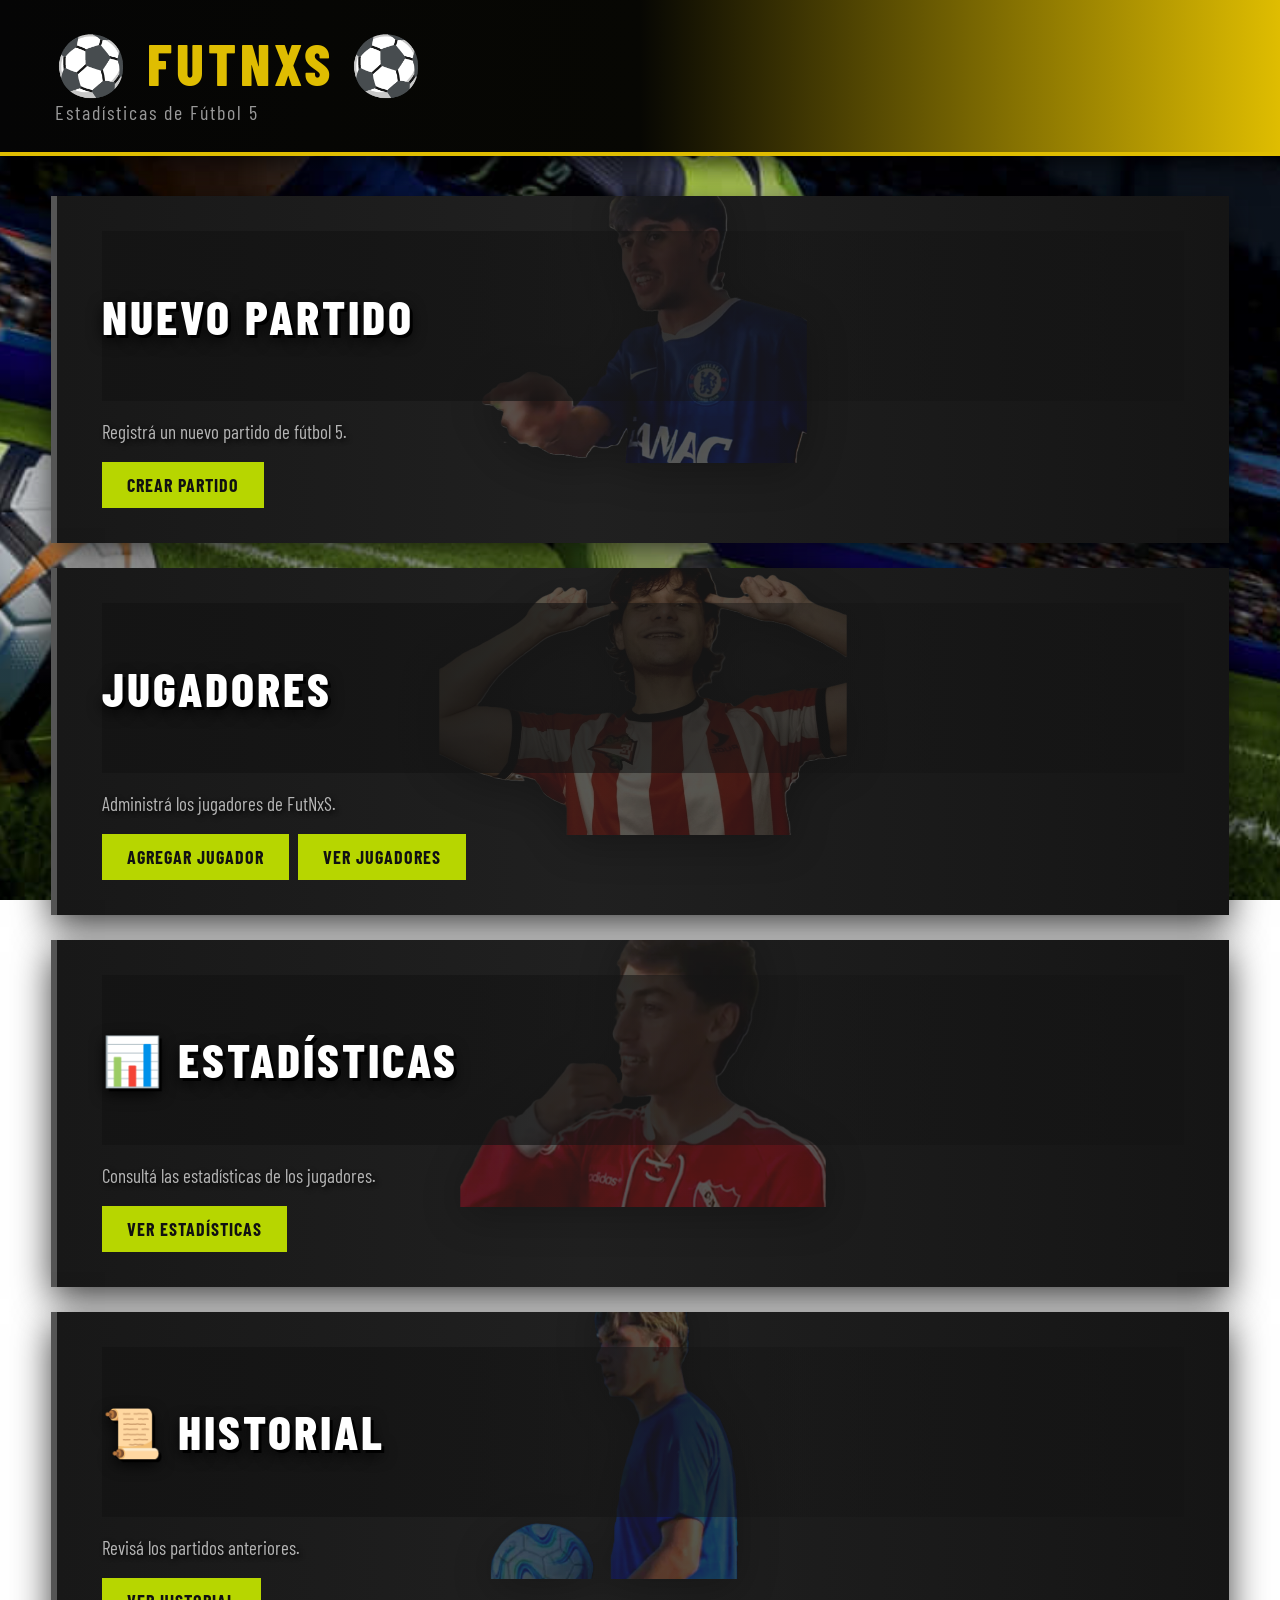
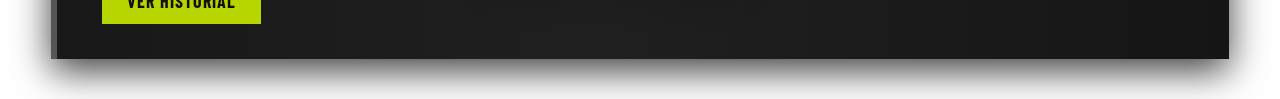
==== frontend/index.html @ 850fd189 "Primer commit de FutNxS" ====
<!DOCTYPE html>
<html lang="es">

<head>
    <meta charset="UTF-8">
    <meta name="viewport" content="width=device-width, initial-scale=1.0">

    <title>FutNxS</title>

    <link rel="stylesheet" href="style.css">
</head>

<body>

    <header>
        <h1>⚽ FutNxS ⚽</h1>
        <p>Estadísticas de Fútbol 5</p>
    </header>


    <main>


        <!-- CREAR PARTIDO -->

        <div class="card">

            <div class="titulo-panel">
                <img src="img/partido.png" alt="Partido">
                <h2>Nuevo partido</h2>
            </div>

            <p>Registrá un nuevo partido de fútbol 5.</p>

            <button onclick="mostrarFormularioPartido()">
                Crear partido
            </button>


            <div
                id="formulario-partido"
                style="display: none; margin-top: 15px;"
            >

                <h3>Datos del partido</h3>

                <label>Fecha:</label>

                <input
                    type="date"
                    id="fecha-partido"
                >

                <br><br>


                <label>Goles equipo A:</label>

                <input
                    type="number"
                    id="goles-a"
                    min="0"
                    value="0"
                >

                <br><br>


                <label>Goles equipo B:</label>

                <input
                    type="number"
                    id="goles-b"
                    min="0"
                    value="0"
                >

                <br><br>


                <button onclick="crearPartido()">
                    Crear partido
                </button>

                <button onclick="ocultarFormularioPartido()">
                    Cancelar
                </button>

            </div>


            <div id="mensaje-partido"></div>


            <!-- JUGADORES DEL PARTIDO -->

            <div
                id="asignacion-jugadores"
                style="display: none; margin-top: 25px;"
            >

                <h3>Jugadores del partido</h3>

                <p>
                    Elegí qué jugadores van a cada equipo.
                </p>


                <h4>🔵 Equipo A</h4>

                <select id="jugador-equipo-a">

                    <option value="">
                        Seleccionar jugador
                    </option>

                </select>

                <button onclick="agregarJugadorAlPartido('A')">
                    Agregar a A
                </button>

                <div id="lista-equipo-a"></div>


                <hr>


                <h4>🔴 Equipo B</h4>

                <select id="jugador-equipo-b">

                    <option value="">
                        Seleccionar jugador
                    </option>

                </select>

                <button onclick="agregarJugadorAlPartido('B')">
                    Agregar a B
                </button>

                <div id="lista-equipo-b"></div>


                <!-- GOLES -->

                <hr>

                <h3>⚽ Goles del partido</h3>

                <p>
                    Registrá los goles individuales si querés llevar
                    estadísticas de goleadores.
                </p>


                <label>Equipo:</label>

                <select
                    id="lado-gol"
                    onchange="cargarJugadoresParaGol()"
                >

                    <option value="A">
                        Equipo A
                    </option>

                    <option value="B">
                        Equipo B
                    </option>

                </select>

                <br><br>


                <label>Jugador:</label>

                <select id="jugador-gol">

                    <option value="">
                        Seleccionar jugador
                    </option>

                </select>

                <br><br>


                <label>Minuto:</label>

                <input
                    type="number"
                    id="minuto-gol"
                    min="0"
                    max="120"
                    placeholder="Ej: 15"
                >

                <br><br>


                <button onclick="agregarGol()">
                    ⚽ Registrar gol
                </button>


                <div
                    id="lista-goles"
                    style="margin-top: 15px;"
                >
                </div>


                <br>

                <button onclick="finalizarPartido()">
                    Terminar partido
                </button>

            </div>

        </div>


        <!-- JUGADORES -->

        <div class="card">

            <div class="titulo-panel">
                <img src="img/jugador.png" alt="Jugador">
                <h2>Jugadores</h2>
            </div>

            <p>
                Administrá los jugadores de FutNxS.
            </p>

            <button onclick="mostrarFormularioJugador()">
                Agregar jugador
            </button>

            <button onclick="mostrarJugadores()">
                Ver jugadores
            </button>


            <div
                id="formulario-jugador"
                style="display: none; margin-top: 15px;"
            >

                <input
                    type="text"
                    id="nombre-jugador"
                    placeholder="Nombre del jugador"
                >

                <button onclick="agregarJugador()">
                    Guardar
                </button>

                <button onclick="ocultarFormularioJugador()">
                    Cancelar
                </button>

            </div>


            <div id="lista-jugadores"></div>

        </div>


        <!-- ESTADISTICAS -->

        <div class="card">

            <div class="titulo-panel">
                <img src="img/estadisticas.png" alt="Estadísticas">
                <h2>📊 Estadísticas</h2>
            </div>

            <p>
                Consultá las estadísticas de los jugadores.
            </p>

            <button onclick="mostrarEstadisticas()">
                Ver estadísticas
            </button>


            <div
                id="estadisticas"
                style="display: none; margin-top: 20px;"
            >

                <h3>🏆 Ranking de goleadores</h3>

                <div id="ranking-goleadores"></div>


                <hr>


                <h3>👤 Estadísticas de jugadores</h3>

                <div id="estadisticas-jugadores"></div>

            </div>

        </div>


        <!-- HISTORIAL -->

        <div class="card">

            <div class="titulo-panel">
                <img src="img/historial.png" alt="Historial">
                <h2>📜 Historial</h2>
            </div>

            <p>
                Revisá los partidos anteriores.
            </p>

            <button onclick="mostrarHistorial()">
                Ver historial
            </button>


            <div
                id="historial"
                style="display: none; margin-top: 20px;"
            >

                <div id="lista-historial"></div>

            </div>

        </div>


    </main>


    <script src="script.js"></script>

</body>

</html>
---- frontend/style.css ----
@import url('https://fonts.googleapis.com/css2?family=Barlow+Condensed:wght@400;500;600;700;800&display=swap');

* {
    box-sizing: border-box;
}

body {
    margin: 0;

    font-family: 'Barlow Condensed', Arial, sans-serif;

    color: white;

    min-height: 100vh;

    background:
        linear-gradient(
            rgba(0, 0, 0, 0.15),
            rgba(0, 0, 0, 0.20)
        ),
        url("img/fondo.jpg");

    background-size: cover;
    background-position: center;
    background-attachment: fixed;
}

/* ========================================
   HEADER
======================================== */

header {
    position: relative;

    background:
        linear-gradient(
            90deg,
            #050505,
            #070703,
            #dfbd01
        );

    padding: 28px 55px;

    border-bottom: 4px solid #dfbd01;

    box-shadow:
        0 5px 30px rgba(0, 0, 0, 0.8);
}

header h1 {
    margin: 0;

    font-size: 58px;
    font-weight: 800;

    letter-spacing: 4px;

    color: #dfbd01;

    text-transform: uppercase;
}

header p {
    margin: 0;

    color: #999;

    font-size: 20px;

    letter-spacing: 2px;
}

/* ========================================
   CONTENEDOR
======================================== */

main {
    width: 92%;
    max-width: 1450px;

    margin: 40px auto;

    display: flex;
    flex-direction: column;

    gap: 25px;
}

/* ========================================
   TARJETAS
======================================== */

.card {
    position: relative;

    min-height: 240px;

    overflow: hidden;

    padding: 35px 45px;

    background:
        linear-gradient(
            90deg,
            #181818 0%,
            #202020 45%,
            #151515 100%
        );

    border-left: 6px solid #555;

    box-shadow:
        0 12px 35px rgba(0, 0, 0, 0.75);

    cursor: pointer;

    transition:
        transform 0.25s ease,
        border-color 0.25s ease,
        box-shadow 0.25s ease,
        background 0.25s ease;
}

/* ========================================
   BRILLO SUPERIOR
======================================== */

.card::before {
    content: "";

    position: absolute;

    top: 0;
    left: 0;

    width: 0;
    height: 4px;

    background: #dfbd01;

    transition: width 0.4s ease;

    z-index: 20;
}

/* ========================================
   BRILLO QUE RECORRE LA TARJETA
======================================== */

.card::after {
    content: "";

    position: absolute;

    top: 0;
    left: -120%;

    width: 45%;
    height: 100%;

    background:
        linear-gradient(
            90deg,
            transparent,
            rgba(255,255,255,0.08),
            transparent
        );

    transform: skewX(-20deg);

    transition: left 0.7s ease;

    pointer-events: none;

    z-index: 15;
}

/* ========================================
   HOVER
======================================== */

.card:hover {
    transform:
        translateX(8px)
        scale(1.01);

    border-left-color: #dfbd01;

    box-shadow:
        0 15px 45px rgba(0,0,0,0.85),
        0 0 30px rgba(183,214,0,0.15);
}

.card:hover::before {
    width: 100%;
}

.card:hover::after {
    left: 120%;
}

/* ========================================
   TARJETA SELECCIONADA
======================================== */

.card.seleccionado {
    transform: translateX(12px);

    border-left-color: #dfbd01;

    background:
        linear-gradient(
            90deg,
            #343900,
            #292b18,
            #161616
        );

    box-shadow:
        0 18px 50px rgba(0,0,0,0.85),
        0 0 35px rgba(183,214,0,0.28);
}

.card.seleccionado::before {
    width: 100%;

    background: #dfbd01;
}

/* ========================================
   IMAGEN DE LA TARJETA
   OCUPA TODA LA TARJETA
======================================== */

.titulo-panel {
    position: relative;

    min-height: 170px;

    display: flex;
    align-items: center;

    z-index: 5;
}

/*
   La imagen ahora ocupa toda la tarjeta,
   no solamente el encabezado.
*/

.titulo-panel img {
    position: absolute;

    /*
       Centrada horizontalmente
    */

    left: 50%;
    top: 50%;

    transform:
        translate(-50%, -50%)
        scale(1.05);

    /*
       Muy grande
    */

    width: 650px;

    /*
       La altura se adapta a la tarjeta
    */

    height: 100%;

    min-height: 280px;

    object-fit: contain;

    object-position: center;

    /*
       La imagen se mezcla con el panel
    */

    mix-blend-mode: normal;

    opacity: 0.30;

    filter:
        contrast(1.15)
        brightness(0.85)
        saturate(1.1)
        drop-shadow(
            0 8px 20px rgba(0,0,0,0.9)
        );

    z-index: 0;

    pointer-events: none;

    transition:
        transform 0.45s ease,
        opacity 0.45s ease,
        filter 0.45s ease;
}

/* ========================================
   DEGRADADO SOBRE LA IMAGEN
======================================== */

.titulo-panel::after {
    content: "";

    position: absolute;

    left: 0;
    top: 0;

    width: 100%;
    height: 100%;

    background:
        linear-gradient(
            90deg,
            rgba(20,20,20,0.96) 0%,
            rgba(20,20,20,0.72) 35%,
            rgba(20,20,20,0.40) 65%,
            rgba(20,20,20,0.78) 100%
        );

    pointer-events: none;

    z-index: 1;
}

/* ========================================
   IMAGEN AL PASAR EL MOUSE
======================================== */

.card:hover .titulo-panel img {
    transform:
        translate(-50%, -50%)
        scale(1.13);

    opacity: 0.48;

    filter:
        contrast(1.18)
        brightness(1)
        saturate(1.2)
        drop-shadow(
            0 10px 25px rgba(0,0,0,0.95)
        );
}

/* ========================================
   IMAGEN CUANDO SELECCIONAMOS
======================================== */

.card.seleccionado .titulo-panel img {
    transform:
        translate(-50%, -50%)
        scale(1.17);

    opacity: 0.55;

    filter:
        contrast(1.2)
        brightness(1.05)
        saturate(1.25)
        drop-shadow(
            0 10px 30px rgba(183,214,0,0.3)
        );
}

/* ========================================
   TITULO
======================================== */

.titulo-panel h2 {
    position: relative;

    z-index: 6;

    margin: 0;

    font-size: 48px;

    font-weight: 800;

    letter-spacing: 3px;

    text-transform: uppercase;

    color: white;

    text-shadow:
        3px 3px 0 #000,
        0 5px 15px rgba(0,0,0,0.9);
}

/* ========================================
   TEXTO
======================================== */

.card > p {
    position: relative;

    z-index: 7;

    max-width: 600px;

    color: #b5b5b5;

    font-size: 19px;

    text-shadow:
        2px 2px 5px #000;
}

/* ========================================
   CONTENIDO QUE SE ABRE
======================================== */

.card > div:not(.titulo-panel) {
    position: relative;

    z-index: 8;
}

/* ========================================
   BOTONES
======================================== */

button {
    position: relative;

    z-index: 10;

    background: #b7d600;

    color: #111;

    border: none;

    padding: 12px 25px;

    margin-right: 6px;

    font-family:
        'Barlow Condensed',
        Arial,
        sans-serif;

    font-size: 18px;

    font-weight: 700;

    text-transform: uppercase;

    letter-spacing: 1px;

    cursor: pointer;

    transition:
        transform 0.15s ease,
        background 0.15s ease,
        box-shadow 0.15s ease;
}

button:hover {
    background: #dfbd01;

    transform:
        translateY(-3px);

    box-shadow:
        0 7px 20px rgba(183,214,0,0.35);
}

button:active {
    transform:
        translateY(0)
        scale(0.97);
}

/* ========================================
   INPUTS
======================================== */

input,
select {
    background: #101010;

    color: white;

    border: 1px solid #444;

    padding: 10px 12px;

    font-family:
        'Barlow Condensed',
        Arial,
        sans-serif;

    font-size: 17px;

    outline: none;
}

input:focus,
select:focus {
    border-color: #dfbd01;

    box-shadow:
        0 0 10px rgba(183,214,0,0.2);
}

input::placeholder {
    color: #777;
}

/* ========================================
   EQUIPOS
======================================== */

.equipo {
    position: relative;

    z-index: 9;

    background: rgba(15,15,15,0.9);

    border: 1px solid #333;

    padding: 18px;

    margin-top: 15px;

    box-shadow:
        inset 0 0 20px rgba(0,0,0,0.5);
}

.equipo h3 {
    color: #dfbd01;

    font-size: 25px;

    margin-top: 0;

    text-transform: uppercase;
}

/* ========================================
   LISTAS
======================================== */

ul {
    list-style: none;

    padding: 0;
}

li {
    position: relative;

    z-index: 9;

    background: rgba(28,28,28,0.9);

    border-left: 3px solid #444;

    padding: 10px 14px;

    margin-bottom: 6px;

    transition:
        0.15s ease;
}

li:hover {
    border-left-color: #dfbd01;

    background: rgba(36,36,36,0.95);

    padding-left: 18px;
}

/* ========================================
   ESTADISTICAS
======================================== */

.estadistica {
    position: relative;

    z-index: 9;

    background: rgba(21,21,21,0.92);

    padding: 15px;

    margin-bottom: 10px;

    border-left: 3px solid #dfbd01;
}

.estadistica strong {
    color: #dfbd01;
}

/* ========================================
   GOLEADORES
======================================== */

.goleador {
    position: relative;

    z-index: 9;

    display: flex;

    justify-content: space-between;

    align-items: center;

    background: rgba(21,21,21,0.92);

    padding: 12px 18px;

    margin-bottom: 6px;

    border-bottom: 1px solid #333;
}

.goleador .nombre {
    font-size: 21px;
}

.goleador .goles {
    color: #dfbd01;

    font-size: 25px;

    font-weight: 700;
}

/* ========================================
   HISTORIAL
======================================== */

.partido {
    position: relative;

    z-index: 9;

    background: rgba(21,21,21,0.92);

    border-left: 4px solid #555;

    padding: 18px;

    margin-bottom: 12px;

    transition:
        0.2s ease;
}

.partido:hover {
    border-left-color: #dfbd01;

    background: rgba(29,29,29,0.95);
}

.partido .resultado {
    font-size: 30px;

    font-weight: 700;

    color: white;
}

.partido .fecha {
    color: #888;

    font-size: 16px;
}

/* ========================================
   GOLES
======================================== */

.gol {
    position: relative;

    z-index: 9;

    background: rgba(32,32,32,0.92);

    padding: 10px 15px;

    margin: 5px 0;

    border-left: 3px solid #dfbd01;
}

.gol span {
    color: #dfbd01;

    font-weight: 700;
}

/* ========================================
   SEPARADORES
======================================== */

hr {
    position: relative;

    z-index: 9;

    border: none;

    border-top: 1px solid #333;

    margin: 25px 0;
}

/* ========================================
   MENSAJES
======================================== */

.mensaje {
    color: #aaa;

    font-size: 17px;
}

.error {
    color: #ff5555;
}

.exito {
    color: #dfbd01;
}

/* ========================================
   ANIMACION DE ENTRADA
======================================== */

.card {
    animation:
        aparecer 0.5s ease backwards;
}

.card:nth-child(1) {
    animation-delay: 0.05s;
}

.card:nth-child(2) {
    animation-delay: 0.12s;
}

.card:nth-child(3) {
    animation-delay: 0.19s;
}

.card:nth-child(4) {
    animation-delay: 0.26s;
}

@keyframes aparecer {

    from {
        opacity: 0;

        transform:
            translateX(-35px);
    }

    to {
        opacity: 1;

        transform:
            translateX(0);
    }
}

/* ========================================
   RESPONSIVE
======================================== */

@media (max-width: 700px) {

    header {
        padding: 20px;
    }

    header h1 {
        font-size: 40px;
    }

    main {
        width: 95%;
    }

    .card {
        padding: 25px;
    }

    .titulo-panel {
        min-height: 160px;
    }

    .titulo-panel img {
        width: 420px;

        height: 100%;

        min-height: 220px;
    }

    .titulo-panel h2 {
        font-size: 34px;
    }

    input,
    select {
        width: 100%;

        margin-bottom: 8px;
    }

    button {
        width: 100%;

        margin-top: 5px;
    }
}
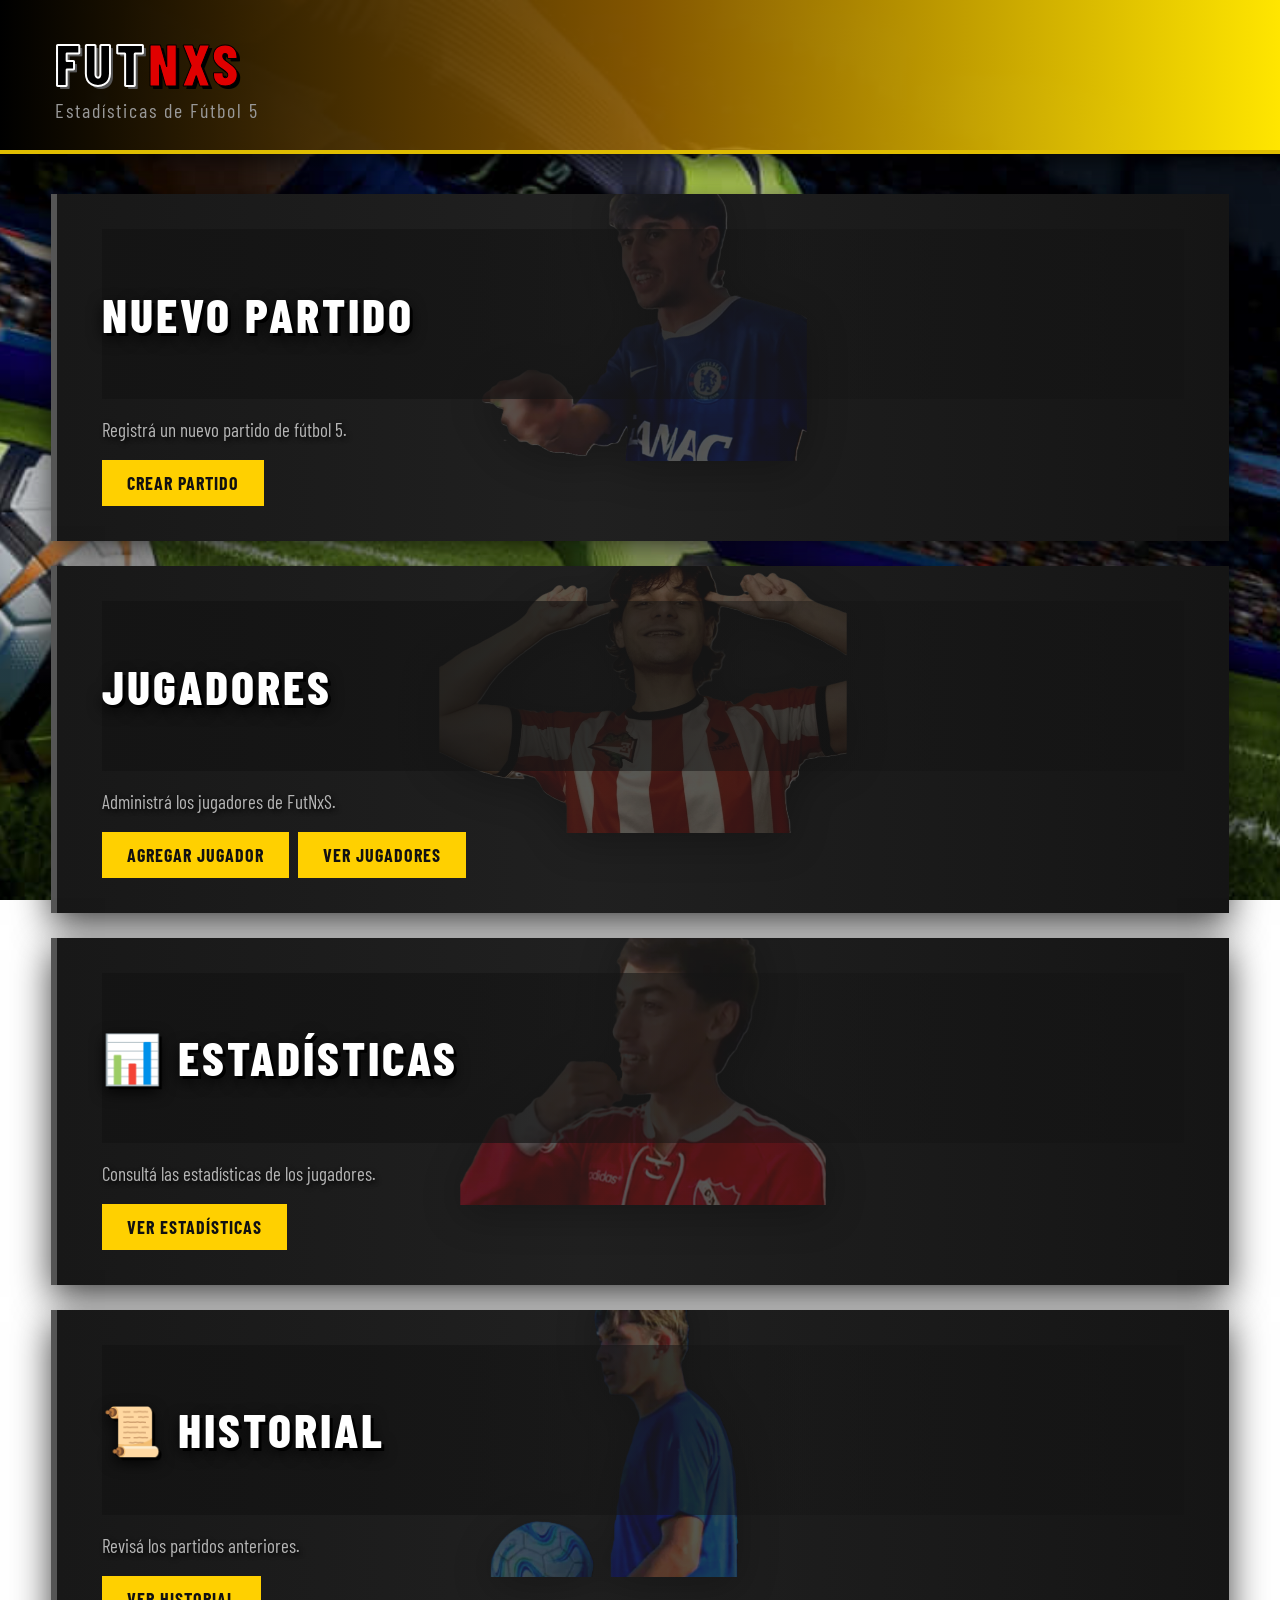
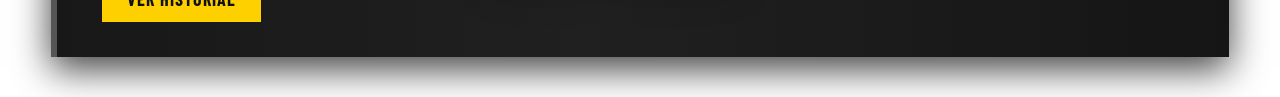
==== commit 2fadabf6: "Actualizar editor y diseño de FutNxS" ====
--- a/frontend/index.html
+++ b/frontend/index.html
@@ -13,7 +13,7 @@
 <body>
 
     <header>
-        <h1>⚽ FutNxS ⚽</h1>
+        <h1><span class="fut">Fut</span><span class="nxs">NxS</span></h1>
         <p>Estadísticas de Fútbol 5</p>
     </header>
 
@@ -47,8 +47,10 @@
                 <label>Fecha:</label>
 
                 <input
-                    type="date"
+                    type="text"
                     id="fecha-partido"
+                    placeholder="DD/MM/AAAA"
+                    inputmode="numeric"
                 >
 
                 <br><br>
--- a/frontend/style.css
+++ b/frontend/style.css
@@ -35,9 +35,9 @@
     background:
         linear-gradient(
             90deg,
-            #050505,
-            #070703,
-            #dfbd01
+            #000000,
+            #9e6700d2,
+            #ffe600
         );
 
     padding: 28px 55px;
@@ -348,9 +348,9 @@
     opacity: 0.48;
 
     filter:
-        contrast(1.18)
-        brightness(1)
-        saturate(1.2)
+        contrast(1.10)
+        brightness(1.5)
+        saturate(1.6)
         drop-shadow(
             0 10px 25px rgba(0,0,0,0.95)
         );
@@ -440,7 +440,7 @@
 
     z-index: 10;
 
-    background: #b7d600;
+    background: #ffd000;
 
     color: #111;
 
@@ -478,7 +478,7 @@
         translateY(-3px);
 
     box-shadow:
-        0 7px 20px rgba(183,214,0,0.35);
+        0 7px 20px rgba(201, 171, 0, 0.918);
 }
 
 button:active {
@@ -516,7 +516,7 @@
     border-color: #dfbd01;
 
     box-shadow:
-        0 0 10px rgba(183,214,0,0.2);
+        0 0 10px rgba(214, 182, 0, 0.2);
 }
 
 input::placeholder {
@@ -838,4 +838,16 @@
 
         margin-top: 5px;
     }
-}+}
+
+.fut {
+    color: #000;
+    -webkit-text-stroke: 2px white;
+    text-shadow: 3px 3px 0 #555;
+}
+
+.nxs {
+    color: #e00000;
+    -webkit-text-stroke: 1px #000;
+    text-shadow: 3px 3px 0 #000;
+}
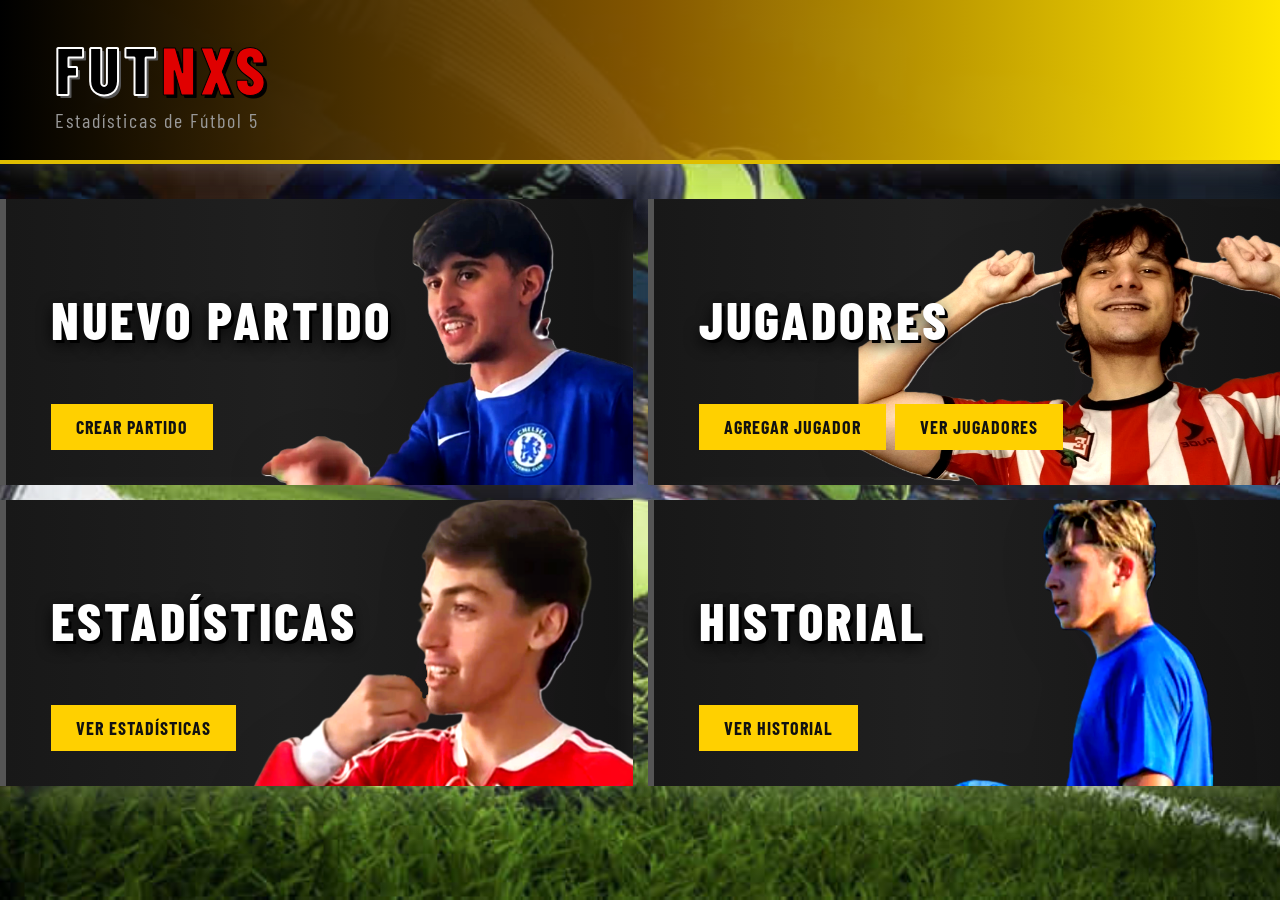
==== commit 47e8c7d7: "Mejorar diseño responsive" ====
--- a/frontend/index.html
+++ b/frontend/index.html
@@ -30,7 +30,6 @@
                 <h2>Nuevo partido</h2>
             </div>
 
-            <p>Registrá un nuevo partido de fútbol 5.</p>
 
             <button onclick="mostrarFormularioPartido()">
                 Crear partido
@@ -235,9 +234,6 @@
                 <h2>Jugadores</h2>
             </div>
 
-            <p>
-                Administrá los jugadores de FutNxS.
-            </p>
 
             <button onclick="mostrarFormularioJugador()">
                 Agregar jugador
@@ -281,12 +277,9 @@
 
             <div class="titulo-panel">
                 <img src="img/estadisticas.png" alt="Estadísticas">
-                <h2>📊 Estadísticas</h2>
-            </div>
-
-            <p>
-                Consultá las estadísticas de los jugadores.
-            </p>
+                <h2>Estadísticas</h2>
+            </div>
+
 
             <button onclick="mostrarEstadisticas()">
                 Ver estadísticas
@@ -321,12 +314,9 @@
 
             <div class="titulo-panel">
                 <img src="img/historial.png" alt="Historial">
-                <h2>📜 Historial</h2>
-            </div>
-
-            <p>
-                Revisá los partidos anteriores.
-            </p>
+                <h2>Historial</h2>
+            </div>
+
 
             <button onclick="mostrarHistorial()">
                 Ver historial
--- a/frontend/style.css
+++ b/frontend/style.css
@@ -15,8 +15,8 @@
 
     background:
         linear-gradient(
-            rgba(0, 0, 0, 0.15),
-            rgba(0, 0, 0, 0.20)
+            rgba(0, 0, 0, 0.034),
+            rgba(0, 0, 0, 0.048)
         ),
         url("img/fondo.jpg");
 
@@ -45,13 +45,13 @@
     border-bottom: 4px solid #dfbd01;
 
     box-shadow:
-        0 5px 30px rgba(0, 0, 0, 0.8);
+        0 5px 30px rgba(247, 245, 241, 0.212);
 }
 
 header h1 {
     margin: 0;
 
-    font-size: 58px;
+    font-size: 67px;
     font-weight: 800;
 
     letter-spacing: 4px;
@@ -76,15 +76,12 @@
 ======================================== */
 
 main {
-    width: 92%;
-    max-width: 1450px;
-
-    margin: 40px auto;
-
-    display: flex;
-    flex-direction: column;
-
-    gap: 25px;
+    display: grid;
+    grid-template-columns: repeat(2, 1fr);
+    gap: 15px;
+    max-width: 1550px;
+    margin: 35px auto 0;
+    align-items: start;
 }
 
 /* ========================================
@@ -111,7 +108,7 @@
     border-left: 6px solid #555;
 
     box-shadow:
-        0 12px 35px rgba(0, 0, 0, 0.75);
+        0 12px 35px rgba(255, 254, 254, 0.164);
 
     cursor: pointer;
 
@@ -188,7 +185,7 @@
     border-left-color: #dfbd01;
 
     box-shadow:
-        0 15px 45px rgba(0,0,0,0.85),
+        0 15px 45px rgba(238, 163, 1, 0.664),
         0 0 30px rgba(183,214,0,0.15);
 }
 
@@ -218,8 +215,8 @@
         );
 
     box-shadow:
-        0 18px 50px rgba(0,0,0,0.85),
-        0 0 35px rgba(183,214,0,0.28);
+        0 18px 50px rgba(243, 186, 0, 0.904),
+        0 0 35px rgba(214, 139, 0, 0.28);
 }
 
 .card.seleccionado::before {
@@ -256,12 +253,12 @@
        Centrada horizontalmente
     */
 
-    left: 50%;
-    top: 50%;
+    left: 75%;
+    top: 80%;
 
     transform:
         translate(-50%, -50%)
-        scale(1.05);
+        scale(1.25);
 
     /*
        Muy grande
@@ -287,14 +284,13 @@
 
     mix-blend-mode: normal;
 
-    opacity: 0.30;
 
     filter:
         contrast(1.15)
-        brightness(0.85)
+        brightness(1)
         saturate(1.1)
         drop-shadow(
-            0 8px 20px rgba(0,0,0,0.9)
+            0 8px 20px rgba(10, 3, 10, 0.062)
         );
 
     z-index: 0;
@@ -322,14 +318,12 @@
     width: 100%;
     height: 100%;
 
-    background:
-        linear-gradient(
-            90deg,
-            rgba(20,20,20,0.96) 0%,
-            rgba(20,20,20,0.72) 35%,
-            rgba(20,20,20,0.40) 65%,
-            rgba(20,20,20,0.78) 100%
-        );
+    background: linear-gradient(
+        90deg,
+        rgba(20, 20, 20, 0),
+        rgba(20, 20, 20, 0),
+        rgba(20, 20, 20, 0)
+    );
 
     pointer-events: none;
 
@@ -345,12 +339,11 @@
         translate(-50%, -50%)
         scale(1.13);
 
-    opacity: 0.48;
 
     filter:
         contrast(1.10)
-        brightness(1.5)
-        saturate(1.6)
+        brightness(1.2)
+        saturate(1.3)
         drop-shadow(
             0 10px 25px rgba(0,0,0,0.95)
         );
@@ -365,14 +358,13 @@
         translate(-50%, -50%)
         scale(1.17);
 
-    opacity: 0.55;
 
     filter:
         contrast(1.2)
         brightness(1.05)
-        saturate(1.25)
+        saturate(1.05)
         drop-shadow(
-            0 10px 30px rgba(183,214,0,0.3)
+            0 10px 30px rgba(233, 180, 4, 0.349)
         );
 }
 
@@ -387,7 +379,7 @@
 
     margin: 0;
 
-    font-size: 48px;
+    font-size: 53px;
 
     font-weight: 800;
 
@@ -851,3 +843,76 @@
     -webkit-text-stroke: 1px #000;
     text-shadow: 3px 3px 0 #000;
 }
+
+@media (max-width: 700px) {
+
+    header {
+        padding: 18px 20px;
+    }
+
+    header h1 {
+        font-size: 40px;
+        letter-spacing: 2px;
+    }
+
+    header p {
+        font-size: 15px;
+        letter-spacing: 1px;
+    }
+
+    main {
+        grid-template-columns: repeat(2, minmax(0, 1fr));
+        width: 96%;
+        margin: 25px auto 15px;
+        gap: 10px;
+        align-items: start;
+    }
+
+    .card {
+        min-height: 0;
+        height: auto;
+        padding: 16px;
+    }
+
+    .titulo-panel {
+        min-height: 95px;
+    }
+
+    .titulo-panel h2 {
+        font-size: 25px;
+        line-height: 0.95;
+        letter-spacing: 1px;
+    }
+
+    .titulo-panel img {
+        width: 230px;
+        min-height: 150px;
+        left: 72%;
+    }
+
+    .card > p {
+        font-size: 14px;
+        line-height: 1.2;
+        margin: 10px 0;
+    }
+
+    button {
+        padding: 8px 11px;
+        font-size: 14px;
+        margin-right: 2px;
+    }
+
+    input,
+    select {
+        max-width: 100%;
+        font-size: 14px;
+    }
+
+    .card:hover {
+        transform: none;
+    }
+
+    .card.seleccionado {
+        transform: translateX(3px);
+    }
+}
